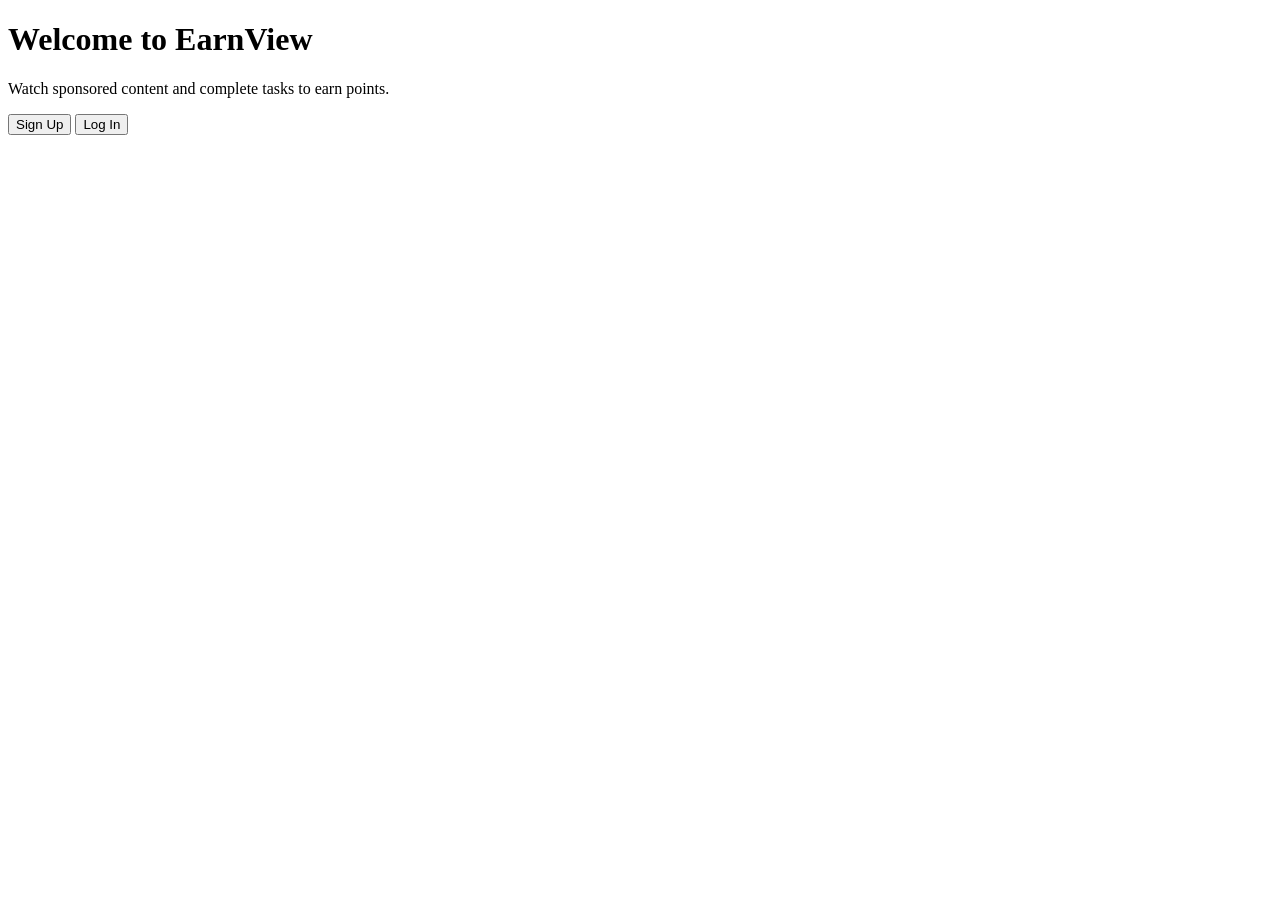
==== index.html @ 7e75914c "Add initial HTML structure for EarnView" ====
<!DOCTYPE html>
<html lang="en">
<head>
  <meta charset="UTF-8">
  <meta name="viewport" content="width=device-width, initial-scale=1.0">
  <title>EarnView</title>
</head>

<body>

  <h1>Welcome to EarnView</h1>

  <p>Watch sponsored content and complete tasks to earn points.</p>

  <button>Sign Up</button>
  <button>Log In</button>

</body>
  </html>
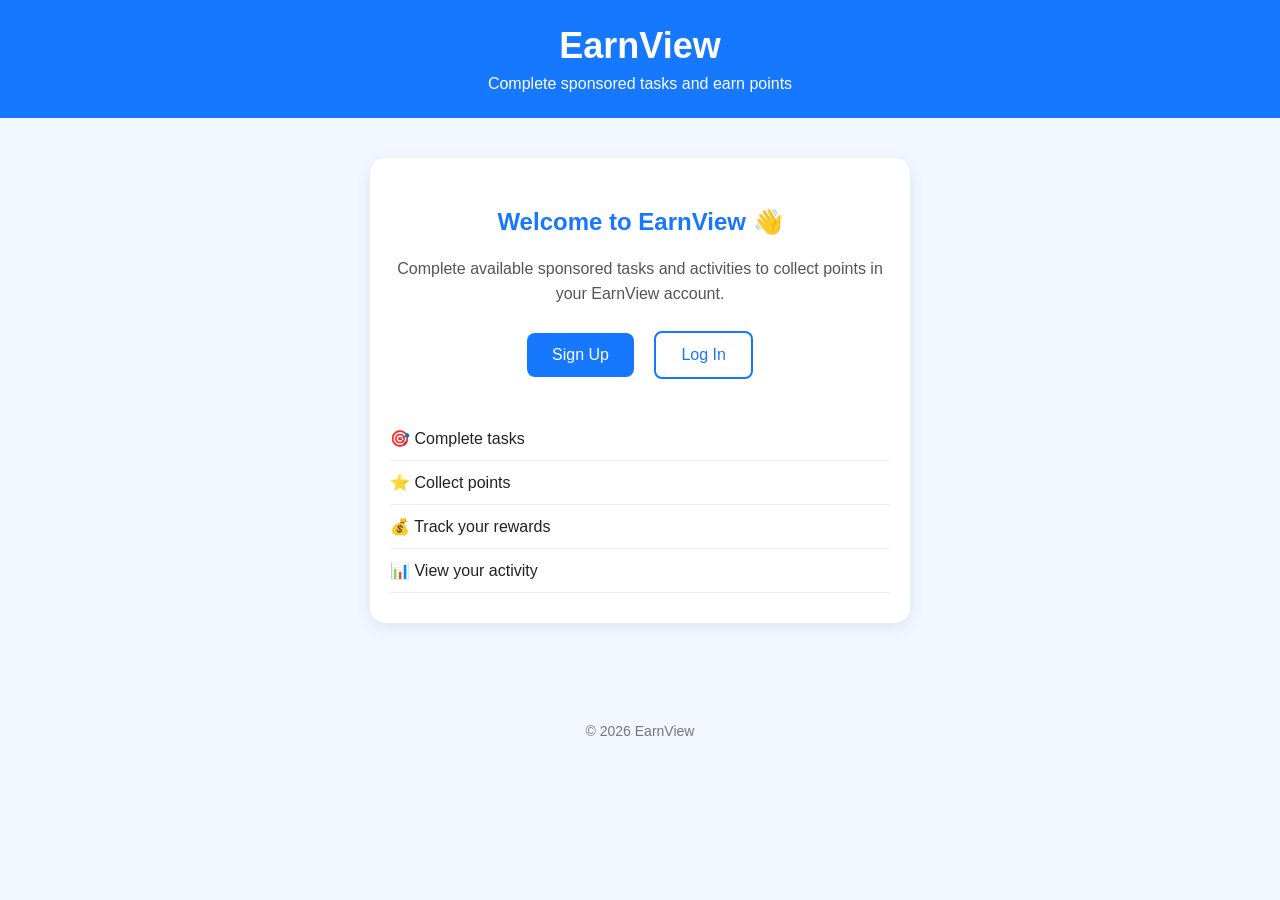
==== commit 132bcc65: "Refactor EarnView homepage layout and styles Updated the layout and styling of the EarnView homepage" ====
--- a/index.html
+++ b/index.html
@@ -3,17 +3,133 @@
 <head>
   <meta charset="UTF-8">
   <meta name="viewport" content="width=device-width, initial-scale=1.0">
+
   <title>EarnView</title>
+
+  <style>
+    body {
+      margin: 0;
+      font-family: Arial, sans-serif;
+      background: #f2f6ff;
+      color: #222;
+      text-align: center;
+    }
+
+    header {
+      background: #1677ff;
+      color: white;
+      padding: 25px 15px;
+    }
+
+    header h1 {
+      margin: 0;
+      font-size: 36px;
+    }
+
+    header p {
+      margin: 8px 0 0;
+      font-size: 16px;
+    }
+
+    .container {
+      padding: 40px 20px;
+    }
+
+    .card {
+      background: white;
+      max-width: 500px;
+      margin: auto;
+      padding: 30px 20px;
+      border-radius: 15px;
+      box-shadow: 0 4px 15px rgba(0,0,0,0.08);
+    }
+
+    .card h2 {
+      color: #1677ff;
+    }
+
+    .card p {
+      color: #555;
+      line-height: 1.6;
+    }
+
+    button {
+      background: #1677ff;
+      color: white;
+      border: none;
+      padding: 13px 25px;
+      margin: 8px;
+      border-radius: 8px;
+      font-size: 16px;
+      cursor: pointer;
+    }
+
+    .login {
+      background: white;
+      color: #1677ff;
+      border: 2px solid #1677ff;
+    }
+
+    .features {
+      margin-top: 30px;
+      text-align: left;
+    }
+
+    .feature {
+      padding: 12px 0;
+      border-bottom: 1px solid #eee;
+    }
+
+    footer {
+      margin-top: 40px;
+      padding: 20px;
+      color: #777;
+      font-size: 14px;
+    }
+  </style>
 </head>
 
 <body>
 
-  <h1>Welcome to EarnView</h1>
+  <header>
+    <h1>EarnView</h1>
+    <p>Complete sponsored tasks and earn points</p>
+  </header>
 
-  <p>Watch sponsored content and complete tasks to earn points.</p>
+  <div class="container">
 
-  <button>Sign Up</button>
-  <button>Log In</button>
+    <div class="card">
+
+      <h2>Welcome to EarnView 👋</h2>
+
+      <p>
+        Complete available sponsored tasks and activities
+        to collect points in your EarnView account.
+      </p>
+
+      <button>Sign Up</button>
+
+      <button class="login">Log In</button>
+
+      <div class="features">
+
+        <div class="feature">🎯 Complete tasks</div>
+
+        <div class="feature">⭐ Collect points</div>
+
+        <div class="feature">💰 Track your rewards</div>
+
+        <div class="feature">📊 View your activity</div>
+
+      </div>
+
+    </div>
+
+  </div>
+
+  <footer>
+    © 2026 EarnView
+  </footer>
 
 </body>
-  </html>
+</html>
